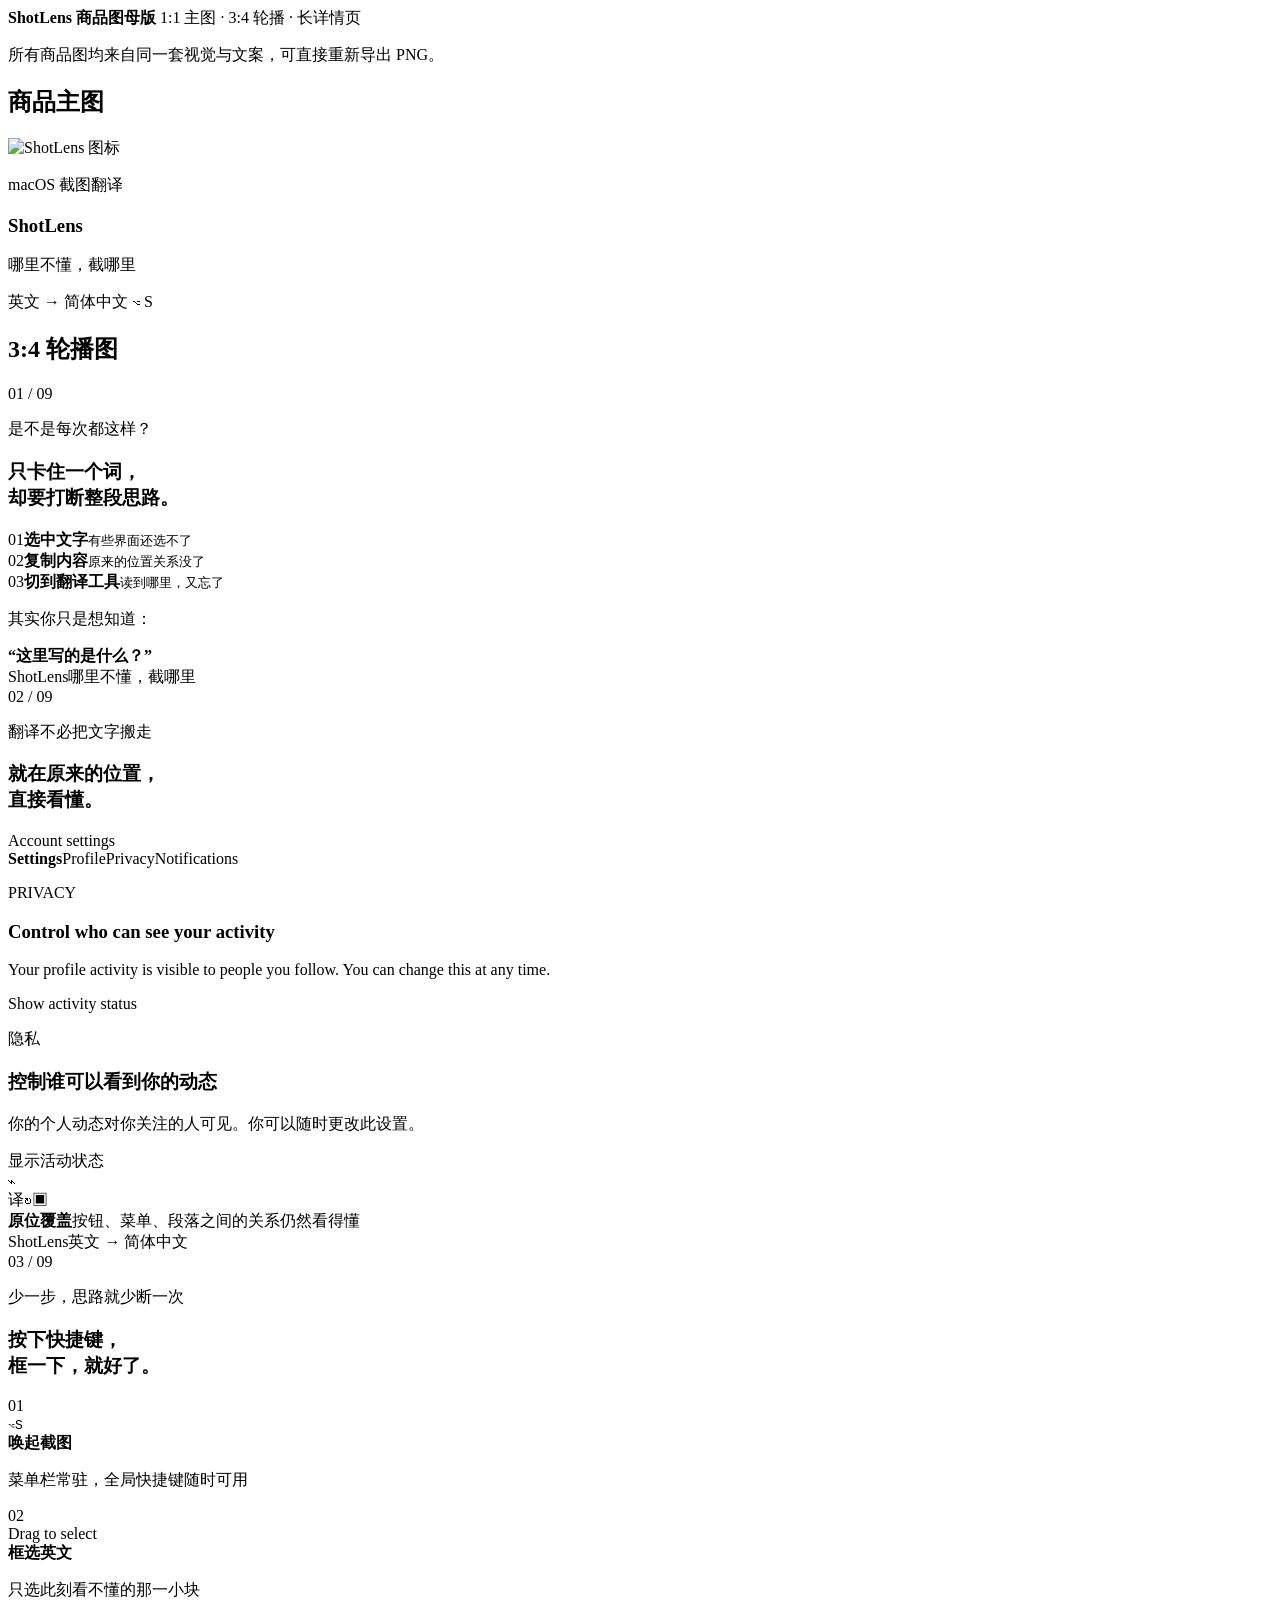
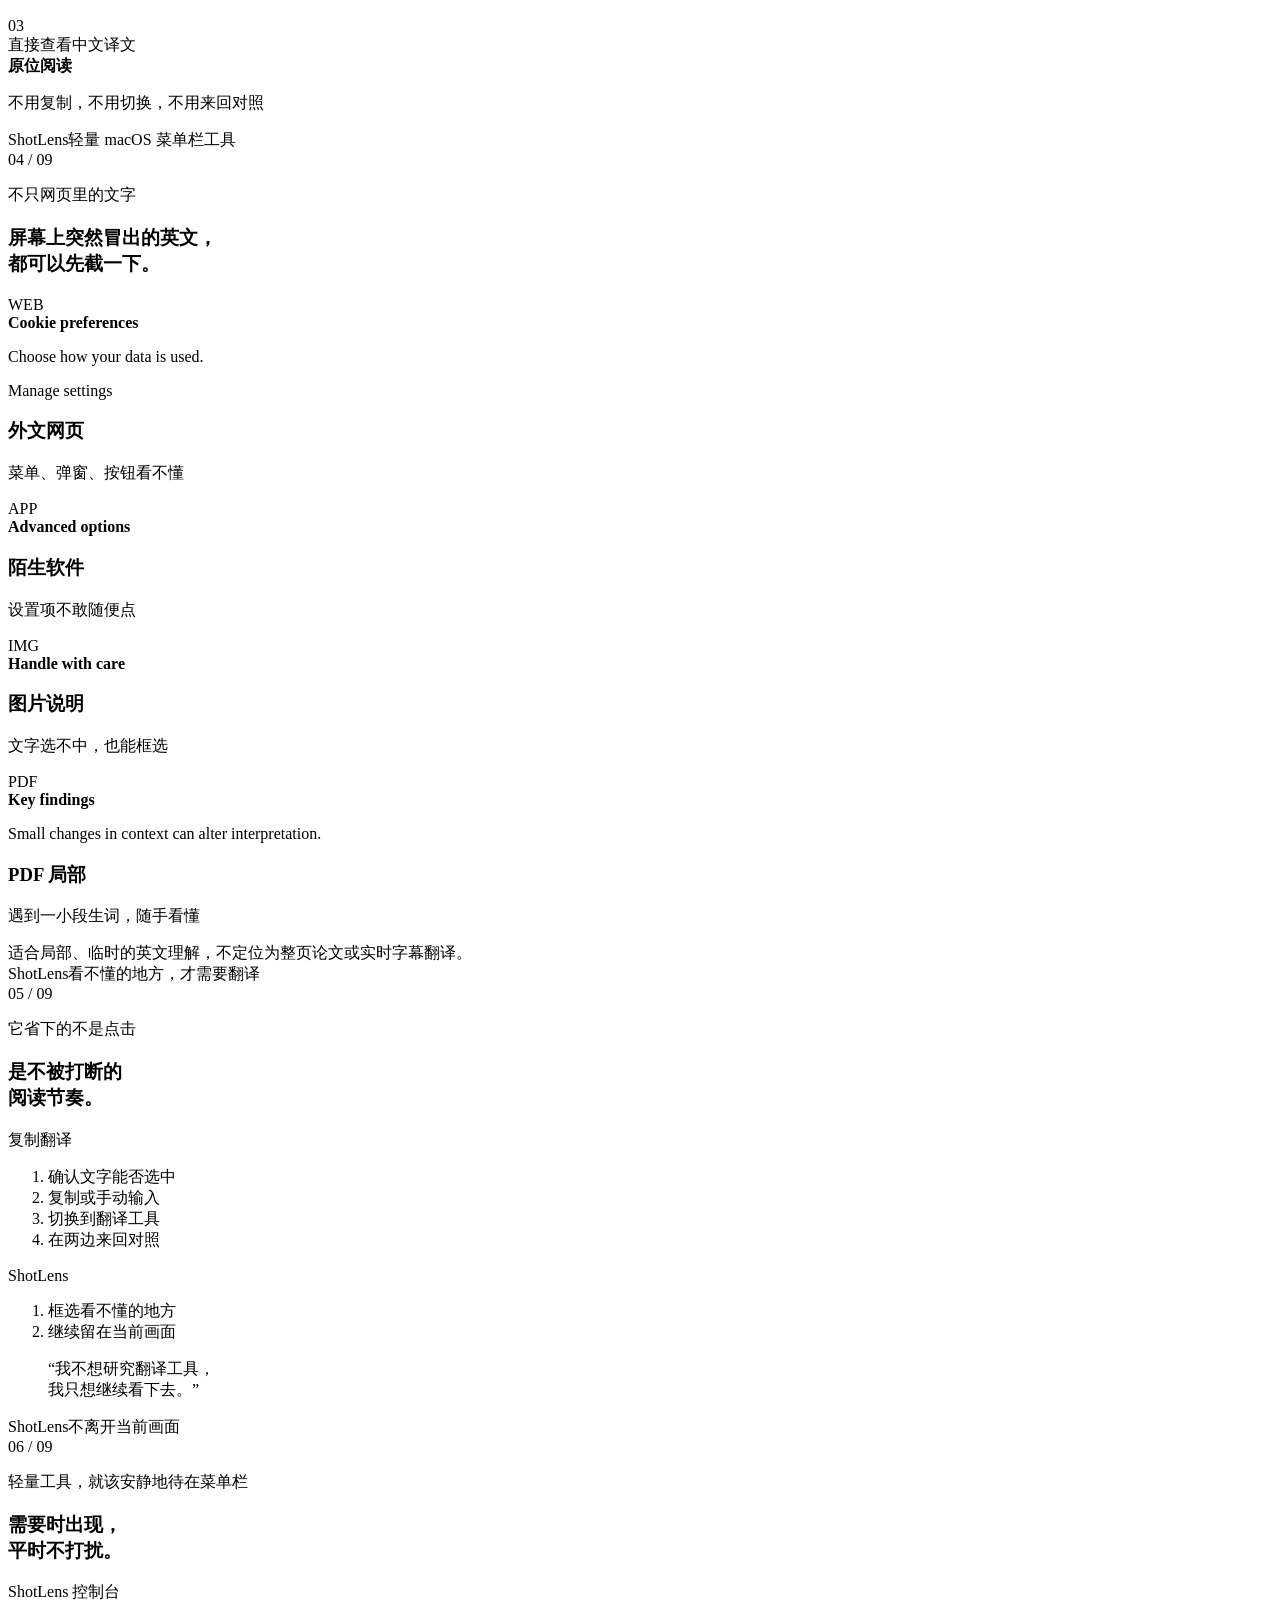
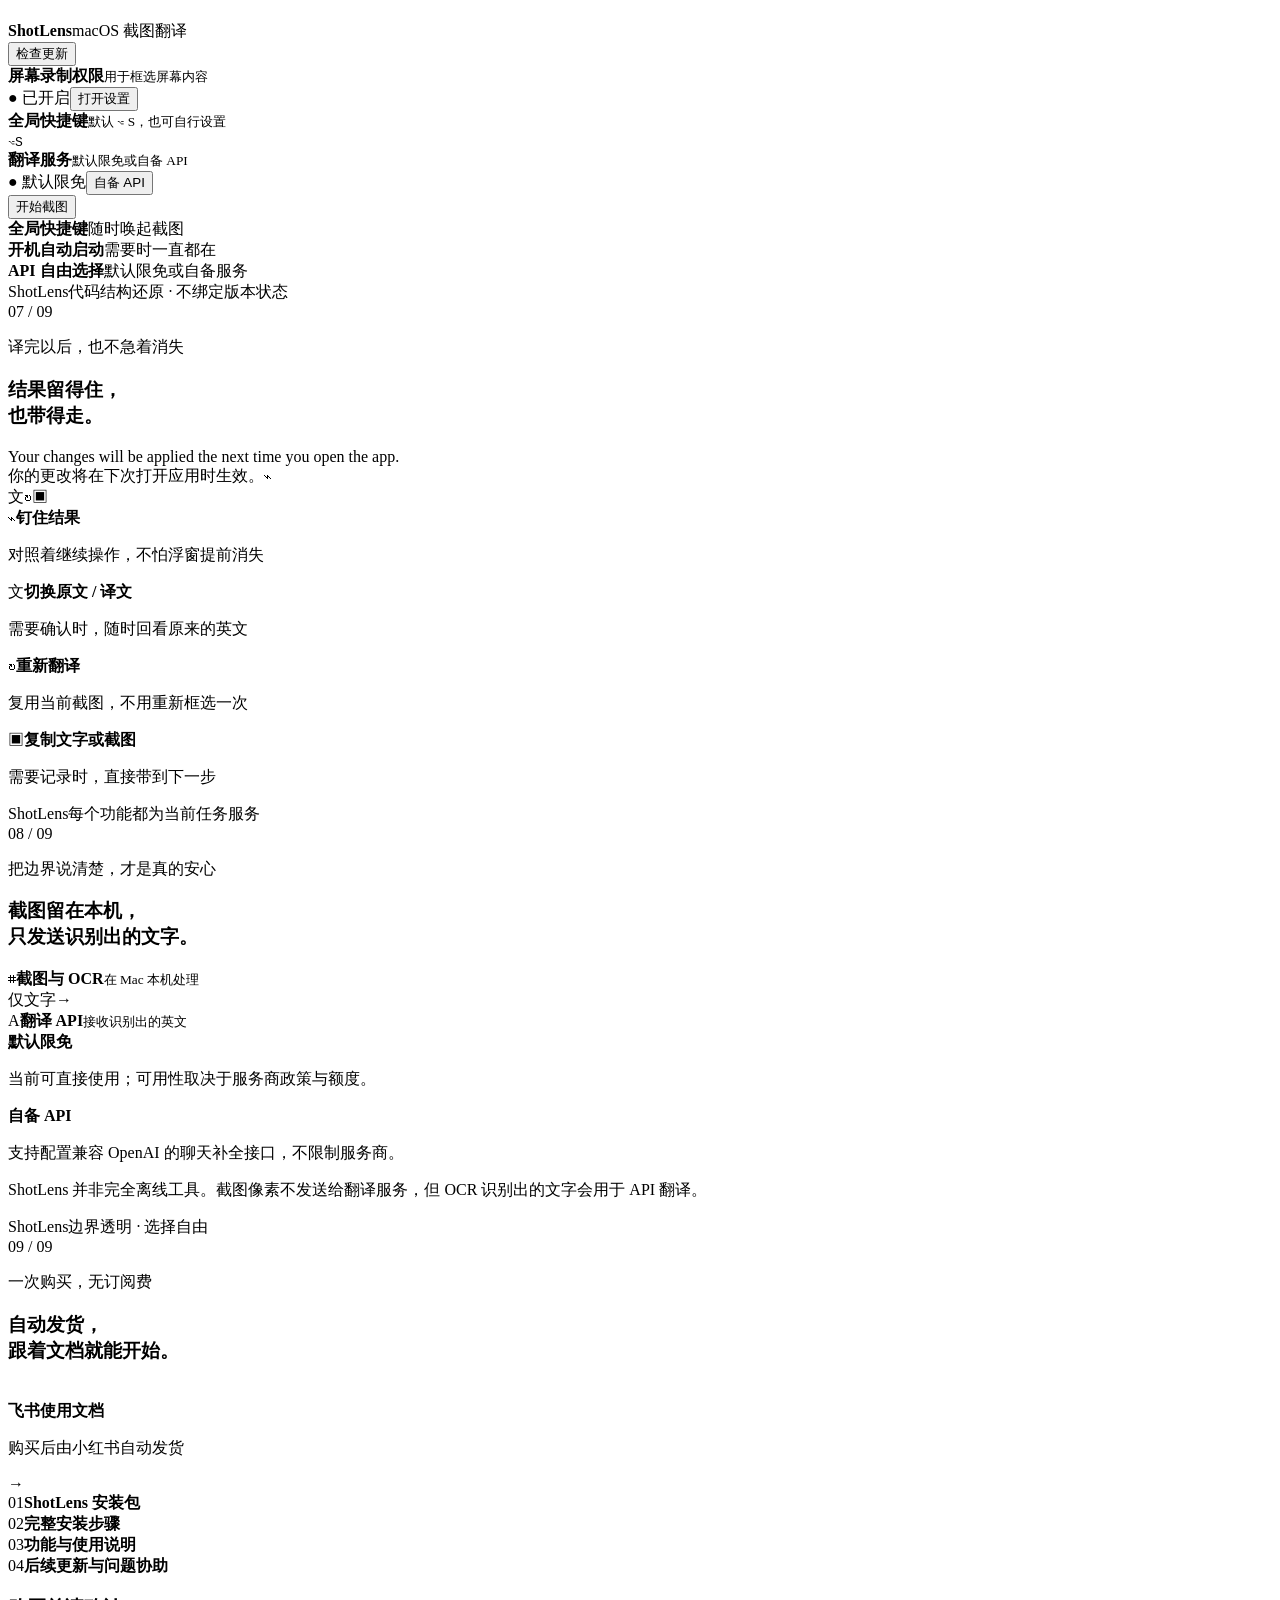
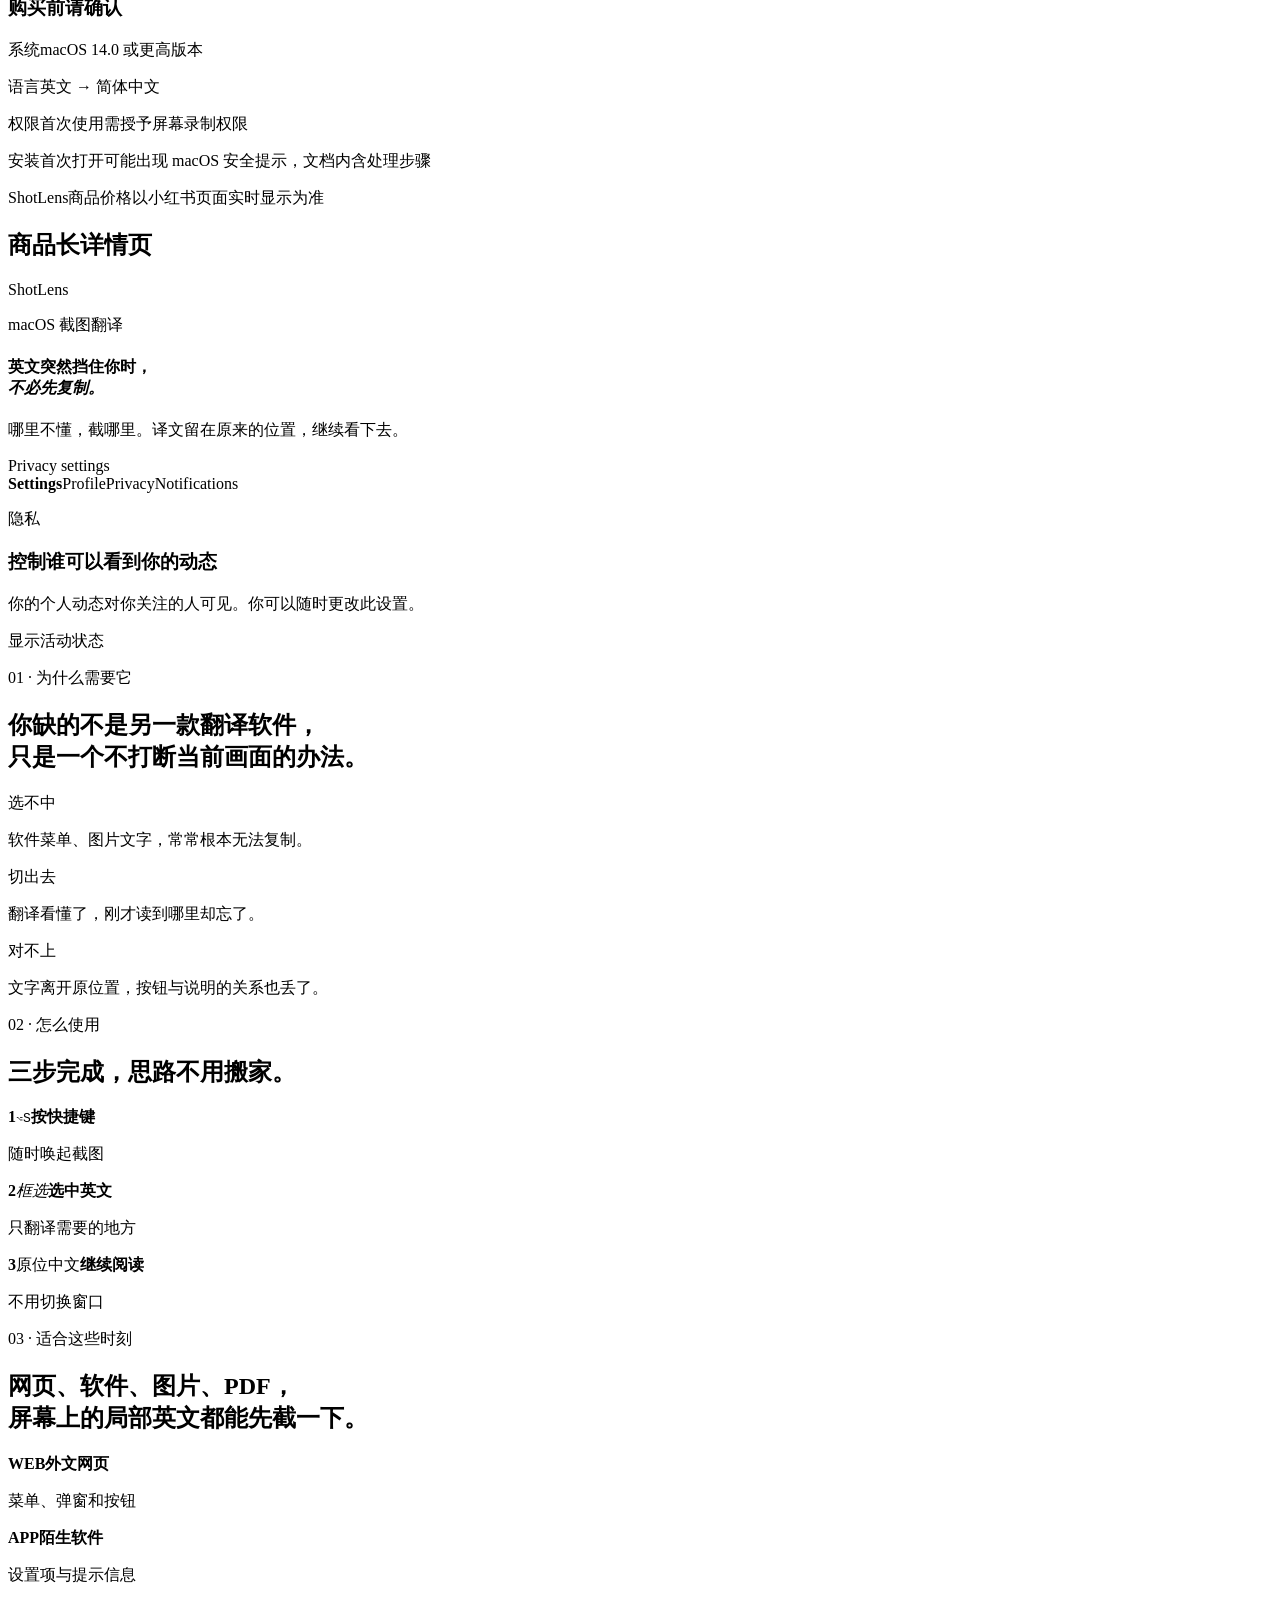
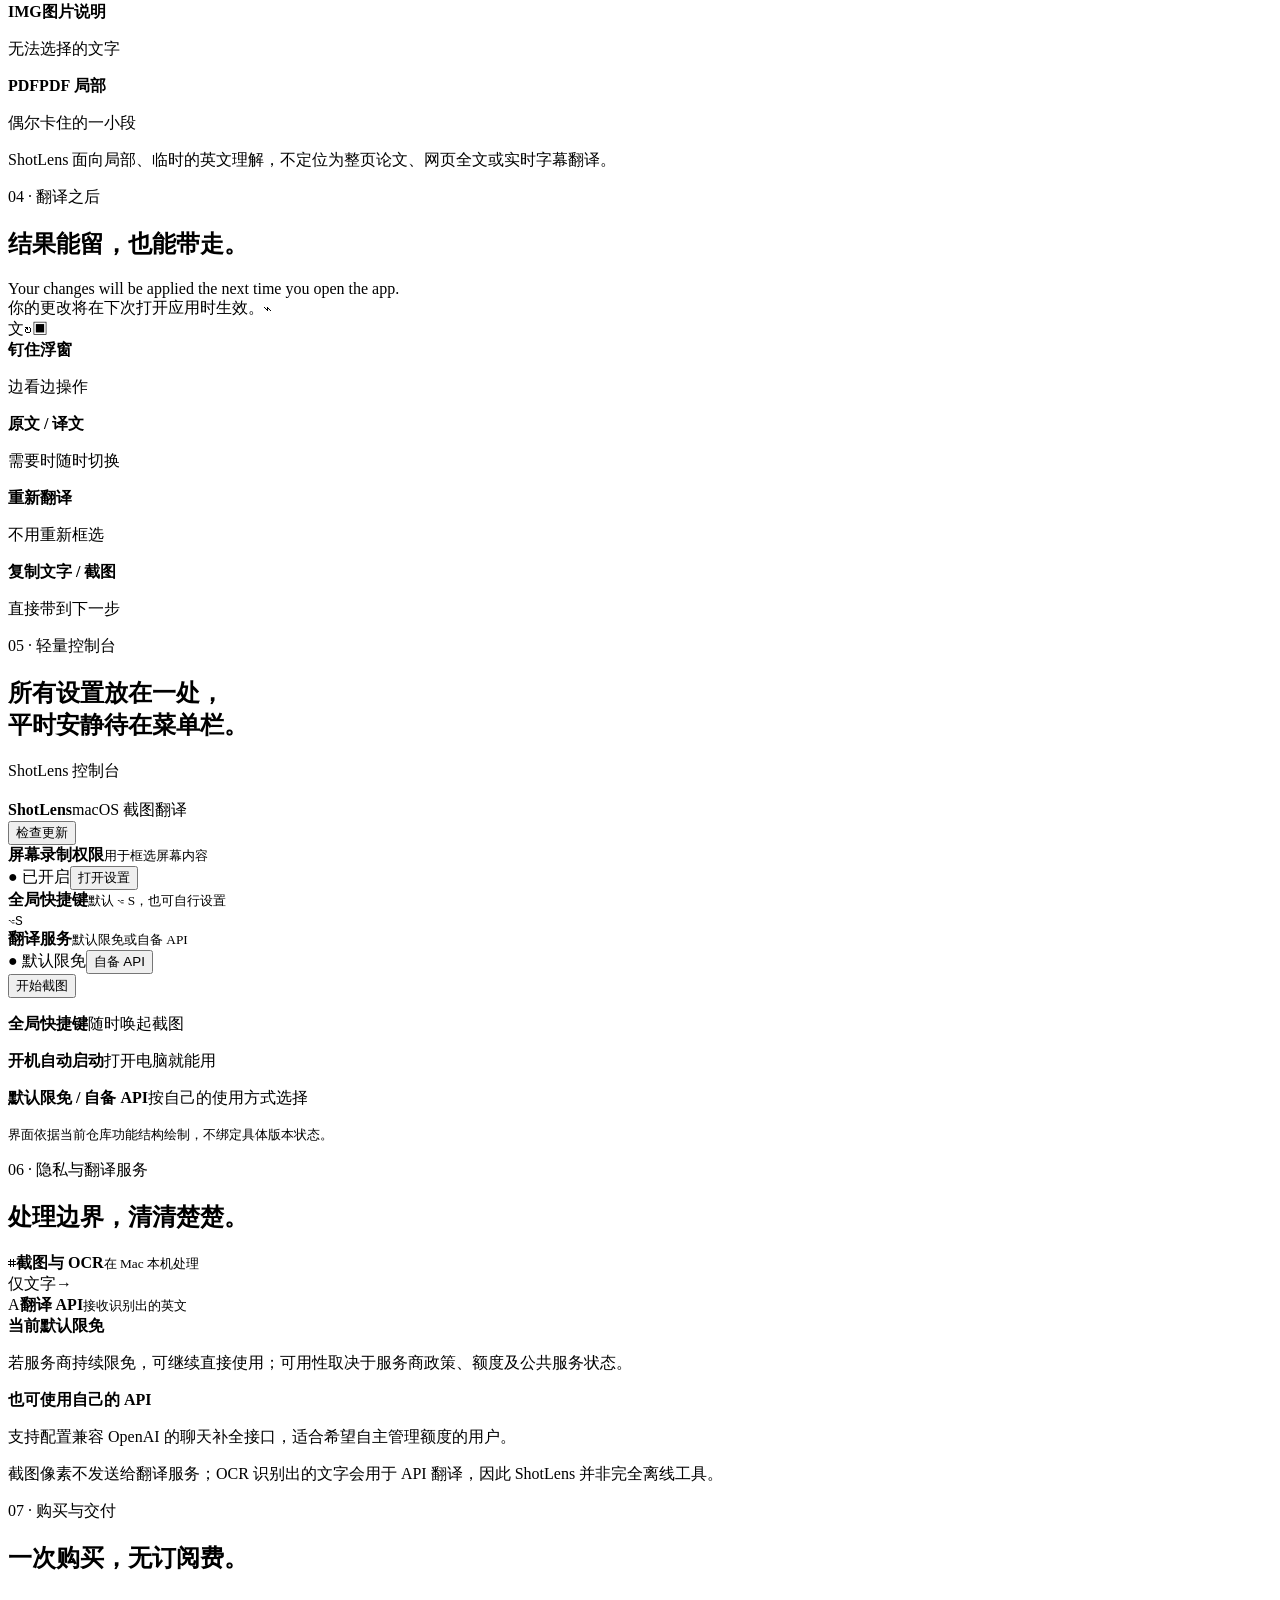
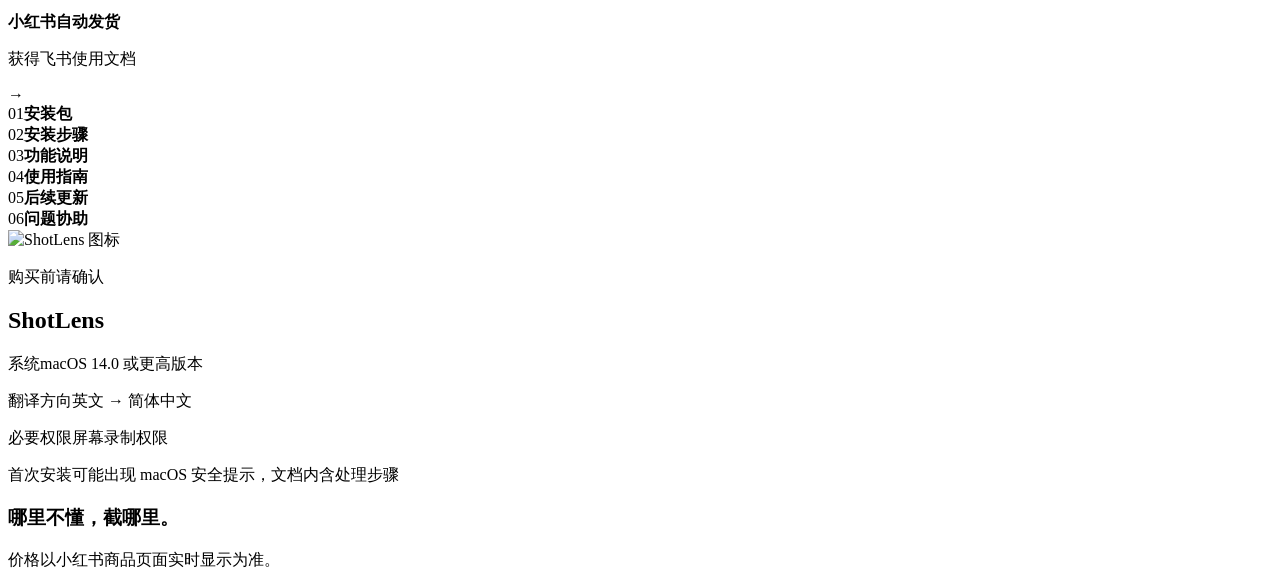
==== designs/xiaohongshu-product-page/versions/v1/index.html @ 8f298a24 "规范小红书商品图版本与文件命名" ====
<!doctype html>
<html lang="zh-CN">
<head>
  <meta charset="utf-8">
  <meta name="viewport" content="width=device-width, initial-scale=1">
  <title>ShotLens · 小红书商品详情页 · v1</title>
  <link rel="stylesheet" href="styles-v1.css">
</head>
<body>
  <header class="workspace-header">
    <div>
      <strong>ShotLens 商品图母版</strong>
      <span>1:1 主图 · 3:4 轮播 · 长详情页</span>
    </div>
    <p>所有商品图均来自同一套视觉与文案，可直接重新导出 PNG。</p>
  </header>

  <main class="workspace">
    <section class="group">
      <h2>商品主图</h2>
      <article class="artboard square cover-square" data-export="00-square-cover" data-screen-label="商品主图">
        <div class="cover-grid"></div>
        <div class="crop-mark crop-mark-a"></div>
        <div class="crop-mark crop-mark-b"></div>
        <div class="square-brand">
          <img class="square-icon" src="../../assets/shotlens-icon.png" alt="ShotLens 图标">
          <div class="square-copy">
            <p class="eyebrow">macOS 截图翻译</p>
            <h1>ShotLens</h1>
            <p class="square-tagline">哪里不懂，截哪里</p>
          </div>
        </div>
        <div class="square-footer">
          <span>英文 → 简体中文</span>
          <span class="shortcut">⌥ S</span>
        </div>
      </article>
    </section>

    <section class="group">
      <h2>3:4 轮播图</h2>
      <div class="artboard-list">
        <article class="artboard portrait slide-01" data-export="01-pain" data-screen-label="01 痛点">
          <div class="slide-index">01 / 09</div>
          <div class="slide-heading">
            <p class="eyebrow">是不是每次都这样？</p>
            <h1>只卡住一个词，<br>却要打断整段思路。</h1>
          </div>
          <div class="pain-stack">
            <div class="pain-line"><span class="num">01</span><strong>选中文字</strong><small>有些界面还选不了</small></div>
            <div class="pain-line"><span class="num">02</span><strong>复制内容</strong><small>原来的位置关系没了</small></div>
            <div class="pain-line"><span class="num">03</span><strong>切到翻译工具</strong><small>读到哪里，又忘了</small></div>
          </div>
          <div class="pain-answer">
            <span class="selection-corners"></span>
            <p>其实你只是想知道：</p>
            <strong>“这里写的是什么？”</strong>
          </div>
          <footer class="slide-footer"><span>ShotLens</span><span>哪里不懂，截哪里</span></footer>
        </article>

        <article class="artboard portrait slide-02" data-export="02-core-result" data-screen-label="02 原位翻译">
          <div class="slide-index">02 / 09</div>
          <div class="slide-heading compact">
            <p class="eyebrow">翻译不必把文字搬走</p>
            <h1>就在原来的位置，<br>直接看懂。</h1>
          </div>
          <div class="window-stage">
            <div class="mac-window browser-window">
              <div class="window-bar"><i></i><i></i><i></i><span>Account settings</span></div>
              <div class="browser-body">
                <aside><b>Settings</b><span>Profile</span><span class="active-en">Privacy</span><span>Notifications</span></aside>
                <section>
                  <p class="ui-kicker">PRIVACY</p>
                  <h3>Control who can see your activity</h3>
                  <p>Your profile activity is visible to people you follow. You can change this at any time.</p>
                  <div class="toggle-row"><span>Show activity status</span><i></i></div>
                </section>
              </div>
            </div>
            <div class="selection-box">
              <div class="translated-panel">
                <p class="ui-kicker">隐私</p>
                <h3>控制谁可以看到你的动态</h3>
                <p>你的个人动态对你关注的人可见。你可以随时更改此设置。</p>
                <div class="toggle-row"><span>显示活动状态</span><i></i></div>
              </div>
              <span class="pin">⌁</span>
              <div class="overlay-actions"><span>译</span><span>↻</span><span>▣</span></div>
            </div>
          </div>
          <div class="result-caption">
            <strong>原位覆盖</strong><span>按钮、菜单、段落之间的关系仍然看得懂</span>
          </div>
          <footer class="slide-footer"><span>ShotLens</span><span>英文 → 简体中文</span></footer>
        </article>

        <article class="artboard portrait slide-03" data-export="03-three-steps" data-screen-label="03 三步使用">
          <div class="slide-index">03 / 09</div>
          <div class="slide-heading compact">
            <p class="eyebrow">少一步，思路就少断一次</p>
            <h1>按下快捷键，<br>框一下，就好了。</h1>
          </div>
          <div class="steps">
            <div class="step-card">
              <span class="step-number">01</span>
              <div class="keyboard"><kbd>⌥</kbd><kbd>S</kbd></div>
              <div><strong>唤起截图</strong><p>菜单栏常驻，全局快捷键随时可用</p></div>
            </div>
            <div class="step-connector"></div>
            <div class="step-card">
              <span class="step-number">02</span>
              <div class="mini-selection"><i></i><span>Drag to select</span></div>
              <div><strong>框选英文</strong><p>只选此刻看不懂的那一小块</p></div>
            </div>
            <div class="step-connector"></div>
            <div class="step-card">
              <span class="step-number">03</span>
              <div class="mini-result">直接查看中文译文</div>
              <div><strong>原位阅读</strong><p>不用复制，不用切换，不用来回对照</p></div>
            </div>
          </div>
          <footer class="slide-footer"><span>ShotLens</span><span>轻量 macOS 菜单栏工具</span></footer>
        </article>

        <article class="artboard portrait slide-04" data-export="04-scenes" data-screen-label="04 使用场景">
          <div class="slide-index">04 / 09</div>
          <div class="slide-heading compact">
            <p class="eyebrow">不只网页里的文字</p>
            <h1>屏幕上突然冒出的英文，<br>都可以先截一下。</h1>
          </div>
          <div class="scene-grid">
            <div class="scene-card scene-web"><span class="scene-code">WEB</span><div class="scene-visual"><b>Cookie preferences</b><p>Choose how your data is used.</p><span>Manage settings</span></div><h3>外文网页</h3><p>菜单、弹窗、按钮看不懂</p></div>
            <div class="scene-card scene-app"><span class="scene-code">APP</span><div class="scene-visual app-visual"><i></i><i></i><i></i><b>Advanced options</b></div><h3>陌生软件</h3><p>设置项不敢随便点</p></div>
            <div class="scene-card scene-image"><span class="scene-code">IMG</span><div class="scene-visual image-visual"><span></span><b>Handle with care</b></div><h3>图片说明</h3><p>文字选不中，也能框选</p></div>
            <div class="scene-card scene-pdf"><span class="scene-code">PDF</span><div class="scene-visual pdf-visual"><b>Key findings</b><p>Small changes in context can alter interpretation.</p></div><h3>PDF 局部</h3><p>遇到一小段生词，随手看懂</p></div>
          </div>
          <div class="scope-note">适合局部、临时的英文理解，不定位为整页论文或实时字幕翻译。</div>
          <footer class="slide-footer"><span>ShotLens</span><span>看不懂的地方，才需要翻译</span></footer>
        </article>

        <article class="artboard portrait slide-05" data-export="05-benefits" data-screen-label="05 对比收益">
          <div class="slide-index">05 / 09</div>
          <div class="slide-heading compact">
            <p class="eyebrow">它省下的不是点击</p>
            <h1>是不被打断的<br>阅读节奏。</h1>
          </div>
          <div class="comparison">
            <div class="compare-column old-way">
              <span class="compare-label">复制翻译</span>
              <ol><li>确认文字能否选中</li><li>复制或手动输入</li><li>切换到翻译工具</li><li>在两边来回对照</li></ol>
              <div class="route-line broken"><i></i><i></i><i></i><i></i></div>
            </div>
            <div class="compare-column shot-way">
              <span class="compare-label">ShotLens</span>
              <ol><li>框选看不懂的地方</li><li>继续留在当前画面</li></ol>
              <div class="route-line direct"><i></i><i></i></div>
            </div>
          </div>
          <blockquote>“我不想研究翻译工具，<br>我只想继续看下去。”</blockquote>
          <footer class="slide-footer"><span>ShotLens</span><span>不离开当前画面</span></footer>
        </article>

        <article class="artboard portrait slide-console slide-console-code" data-export="06-code-ui" data-screen-label="06 代码绘制界面">
          <div class="slide-index">06 / 09</div>
          <div class="slide-heading compact">
            <p class="eyebrow">轻量工具，就该安静地待在菜单栏</p>
            <h1>需要时出现，<br>平时不打扰。</h1>
          </div>
          <div class="repo-console">
            <div class="repo-titlebar"><i></i><i></i><i></i><span>ShotLens 控制台</span></div>
            <div class="repo-identity"><img src="../../assets/shotlens-icon.png" alt=""><div><strong>ShotLens</strong><span>macOS 截图翻译</span></div><button>检查更新</button></div>
            <div class="repo-row"><div><b>屏幕录制权限</b><small>用于框选屏幕内容</small></div><span class="status-ok">● 已开启</span><button>打开设置</button></div>
            <div class="repo-row"><div><b>全局快捷键</b><small>默认 ⌥ S，也可自行设置</small></div><kbd>⌥</kbd><kbd>S</kbd></div>
            <div class="repo-row"><div><b>翻译服务</b><small>默认限免或自备 API</small></div><span class="status-neutral">● 默认限免</span><button>自备 API</button></div>
            <button class="repo-primary">开始截图</button>
          </div>
          <div class="console-points"><div><strong>全局快捷键</strong><span>随时唤起截图</span></div><div><strong>开机自动启动</strong><span>需要时一直都在</span></div><div><strong>API 自由选择</strong><span>默认限免或自备服务</span></div></div>
          <footer class="slide-footer"><span>ShotLens</span><span>代码结构还原 · 不绑定版本状态</span></footer>
        </article>

        <article class="artboard portrait slide-06" data-export="07-result-tools" data-screen-label="07 结果工具">
          <div class="slide-index">07 / 09</div>
          <div class="slide-heading compact">
            <p class="eyebrow">译完以后，也不急着消失</p>
            <h1>结果留得住，<br>也带得走。</h1>
          </div>
          <div class="floating-demo">
            <div class="demo-source">Your changes will be applied the next time you open the app.</div>
            <div class="demo-translation">你的更改将在下次打开应用时生效。<span class="demo-pin">⌁</span></div>
            <div class="demo-toolbar"><span>文</span><span>↻</span><span>▣</span></div>
          </div>
          <div class="feature-list">
            <div><span>⌁</span><strong>钉住结果</strong><p>对照着继续操作，不怕浮窗提前消失</p></div>
            <div><span>文</span><strong>切换原文 / 译文</strong><p>需要确认时，随时回看原来的英文</p></div>
            <div><span>↻</span><strong>重新翻译</strong><p>复用当前截图，不用重新框选一次</p></div>
            <div><span>▣</span><strong>复制文字或截图</strong><p>需要记录时，直接带到下一步</p></div>
          </div>
          <footer class="slide-footer"><span>ShotLens</span><span>每个功能都为当前任务服务</span></footer>
        </article>

        <article class="artboard portrait slide-07" data-export="08-privacy-api" data-screen-label="08 隐私与 API">
          <div class="slide-index">08 / 09</div>
          <div class="slide-heading compact">
            <p class="eyebrow">把边界说清楚，才是真的安心</p>
            <h1>截图留在本机，<br>只发送识别出的文字。</h1>
          </div>
          <div class="privacy-flow">
            <div class="privacy-node local"><span class="node-icon">⌗</span><strong>截图与 OCR</strong><small>在 Mac 本机处理</small></div>
            <div class="flow-arrow"><span>仅文字</span>→</div>
            <div class="privacy-node api"><span class="node-icon">A</span><strong>翻译 API</strong><small>接收识别出的英文</small></div>
          </div>
          <div class="api-choice">
            <div><span class="choice-dot"></span><strong>默认限免</strong><p>当前可直接使用；可用性取决于服务商政策与额度。</p></div>
            <div><span class="choice-dot hollow"></span><strong>自备 API</strong><p>支持配置兼容 OpenAI 的聊天补全接口，不限制服务商。</p></div>
          </div>
          <p class="privacy-disclaimer">ShotLens 并非完全离线工具。截图像素不发送给翻译服务，但 OCR 识别出的文字会用于 API 翻译。</p>
          <footer class="slide-footer"><span>ShotLens</span><span>边界透明 · 选择自由</span></footer>
        </article>

        <article class="artboard portrait slide-08" data-export="09-purchase-guide" data-screen-label="09 购买须知">
          <div class="slide-index">09 / 09</div>
          <div class="slide-heading compact">
            <p class="eyebrow">一次购买，无订阅费</p>
            <h1>自动发货，<br>跟着文档就能开始。</h1>
          </div>
          <div class="delivery-card">
            <div class="delivery-icon"><img src="../../assets/shotlens-icon.png" alt=""></div>
            <div><strong>飞书使用文档</strong><p>购买后由小红书自动发货</p></div>
            <span class="delivery-arrow">→</span>
          </div>
          <div class="delivery-contents">
            <div><span>01</span><strong>ShotLens 安装包</strong></div>
            <div><span>02</span><strong>完整安装步骤</strong></div>
            <div><span>03</span><strong>功能与使用说明</strong></div>
            <div><span>04</span><strong>后续更新与问题协助</strong></div>
          </div>
          <div class="requirements">
            <h3>购买前请确认</h3>
            <p><span>系统</span>macOS 14.0 或更高版本</p>
            <p><span>语言</span>英文 → 简体中文</p>
            <p><span>权限</span>首次使用需授予屏幕录制权限</p>
            <p><span>安装</span>首次打开可能出现 macOS 安全提示，文档内含处理步骤</p>
          </div>
          <footer class="slide-footer"><span>ShotLens</span><span>商品价格以小红书页面实时显示为准</span></footer>
        </article>
      </div>
    </section>

    <section class="group">
      <h2>商品长详情页</h2>
      <article class="artboard long-page" data-export="10-long-detail" data-screen-label="商品长详情页">
        <section class="long-hero">
          <div class="long-brand"><img src="../../assets/shotlens-icon.png" alt=""><span>ShotLens</span></div>
          <p class="eyebrow">macOS 截图翻译</p>
          <h1>英文突然挡住你时，<br><em>不必先复制。</em></h1>
          <p class="long-lead">哪里不懂，截哪里。译文留在原来的位置，继续看下去。</p>
          <div class="long-hero-window">
            <div class="mac-window browser-window">
              <div class="window-bar"><i></i><i></i><i></i><span>Privacy settings</span></div>
              <div class="browser-body"><aside><b>Settings</b><span>Profile</span><span class="active-en">Privacy</span><span>Notifications</span></aside><section><p class="ui-kicker">隐私</p><h3>控制谁可以看到你的动态</h3><p>你的个人动态对你关注的人可见。你可以随时更改此设置。</p><div class="toggle-row"><span>显示活动状态</span><i></i></div></section></div>
            </div>
          </div>
        </section>

        <section class="long-section pain-section">
          <p class="section-number">01 · 为什么需要它</p>
          <h2>你缺的不是另一款翻译软件，<br>只是一个不打断当前画面的办法。</h2>
          <div class="long-pains"><div><span>选不中</span><p>软件菜单、图片文字，常常根本无法复制。</p></div><div><span>切出去</span><p>翻译看懂了，刚才读到哪里却忘了。</p></div><div><span>对不上</span><p>文字离开原位置，按钮与说明的关系也丢了。</p></div></div>
        </section>

        <section class="long-section how-section">
          <p class="section-number">02 · 怎么使用</p>
          <h2>三步完成，思路不用搬家。</h2>
          <div class="long-steps"><div><b>1</b><span class="keyboard"><kbd>⌥</kbd><kbd>S</kbd></span><strong>按快捷键</strong><p>随时唤起截图</p></div><div><b>2</b><span class="mini-selection"><i></i><em>框选</em></span><strong>选中英文</strong><p>只翻译需要的地方</p></div><div><b>3</b><span class="mini-result">原位中文</span><strong>继续阅读</strong><p>不用切换窗口</p></div></div>
        </section>

        <section class="long-section scene-section">
          <p class="section-number">03 · 适合这些时刻</p>
          <h2>网页、软件、图片、PDF，<br>屏幕上的局部英文都能先截一下。</h2>
          <div class="long-scenes"><div><b>WEB</b><strong>外文网页</strong><p>菜单、弹窗和按钮</p></div><div><b>APP</b><strong>陌生软件</strong><p>设置项与提示信息</p></div><div><b>IMG</b><strong>图片说明</strong><p>无法选择的文字</p></div><div><b>PDF</b><strong>PDF 局部</strong><p>偶尔卡住的一小段</p></div></div>
          <p class="long-note">ShotLens 面向局部、临时的英文理解，不定位为整页论文、网页全文或实时字幕翻译。</p>
        </section>

        <section class="long-section feature-section">
          <p class="section-number">04 · 翻译之后</p>
          <h2>结果能留，也能带走。</h2>
          <div class="long-feature-demo"><div class="demo-source">Your changes will be applied the next time you open the app.</div><div class="demo-translation">你的更改将在下次打开应用时生效。<span class="demo-pin">⌁</span></div><div class="demo-toolbar"><span>文</span><span>↻</span><span>▣</span></div></div>
          <div class="long-features"><div><strong>钉住浮窗</strong><p>边看边操作</p></div><div><strong>原文 / 译文</strong><p>需要时随时切换</p></div><div><strong>重新翻译</strong><p>不用重新框选</p></div><div><strong>复制文字 / 截图</strong><p>直接带到下一步</p></div></div>
        </section>

        <section class="long-section console-section">
          <p class="section-number">05 · 轻量控制台</p>
          <h2>所有设置放在一处，<br>平时安静待在菜单栏。</h2>
          <div class="long-console-layout">
            <div class="repo-console">
              <div class="repo-titlebar"><i></i><i></i><i></i><span>ShotLens 控制台</span></div>
              <div class="repo-identity"><img src="../../assets/shotlens-icon.png" alt=""><div><strong>ShotLens</strong><span>macOS 截图翻译</span></div><button>检查更新</button></div>
              <div class="repo-row"><div><b>屏幕录制权限</b><small>用于框选屏幕内容</small></div><span class="status-ok">● 已开启</span><button>打开设置</button></div>
              <div class="repo-row"><div><b>全局快捷键</b><small>默认 ⌥ S，也可自行设置</small></div><kbd>⌥</kbd><kbd>S</kbd></div>
              <div class="repo-row"><div><b>翻译服务</b><small>默认限免或自备 API</small></div><span class="status-neutral">● 默认限免</span><button>自备 API</button></div>
              <button class="repo-primary">开始截图</button>
            </div>
            <div class="long-console-points"><p><strong>全局快捷键</strong><span>随时唤起截图</span></p><p><strong>开机自动启动</strong><span>打开电脑就能用</span></p><p><strong>默认限免 / 自备 API</strong><span>按自己的使用方式选择</span></p><small>界面依据当前仓库功能结构绘制，不绑定具体版本状态。</small></div>
          </div>
        </section>

        <section class="long-section privacy-section">
          <p class="section-number">06 · 隐私与翻译服务</p>
          <h2>处理边界，清清楚楚。</h2>
          <div class="privacy-flow"><div class="privacy-node local"><span class="node-icon">⌗</span><strong>截图与 OCR</strong><small>在 Mac 本机处理</small></div><div class="flow-arrow"><span>仅文字</span>→</div><div class="privacy-node api"><span class="node-icon">A</span><strong>翻译 API</strong><small>接收识别出的英文</small></div></div>
          <div class="long-api"><div><strong>当前默认限免</strong><p>若服务商持续限免，可继续直接使用；可用性取决于服务商政策、额度及公共服务状态。</p></div><div><strong>也可使用自己的 API</strong><p>支持配置兼容 OpenAI 的聊天补全接口，适合希望自主管理额度的用户。</p></div></div>
          <p class="long-note">截图像素不发送给翻译服务；OCR 识别出的文字会用于 API 翻译，因此 ShotLens 并非完全离线工具。</p>
        </section>

        <section class="long-section delivery-section">
          <p class="section-number">07 · 购买与交付</p>
          <h2>一次购买，无订阅费。</h2>
          <div class="delivery-card"><div class="delivery-icon"><img src="../../assets/shotlens-icon.png" alt=""></div><div><strong>小红书自动发货</strong><p>获得飞书使用文档</p></div><span class="delivery-arrow">→</span></div>
          <div class="long-delivery-grid"><div><span>01</span><strong>安装包</strong></div><div><span>02</span><strong>安装步骤</strong></div><div><span>03</span><strong>功能说明</strong></div><div><span>04</span><strong>使用指南</strong></div><div><span>05</span><strong>后续更新</strong></div><div><span>06</span><strong>问题协助</strong></div></div>
        </section>

        <section class="long-section final-section">
          <img src="../../assets/shotlens-icon.png" alt="ShotLens 图标">
          <p class="eyebrow">购买前请确认</p>
          <h2>ShotLens</h2>
          <div class="final-specs"><p><span>系统</span>macOS 14.0 或更高版本</p><p><span>翻译方向</span>英文 → 简体中文</p><p><span>必要权限</span>屏幕录制权限</p><p><span>首次安装</span>可能出现 macOS 安全提示，文档内含处理步骤</p></div>
          <h3>哪里不懂，截哪里。</h3>
          <p>价格以小红书商品页面实时显示为准。</p>
        </section>
      </article>
    </section>
  </main>
</body>
</html>
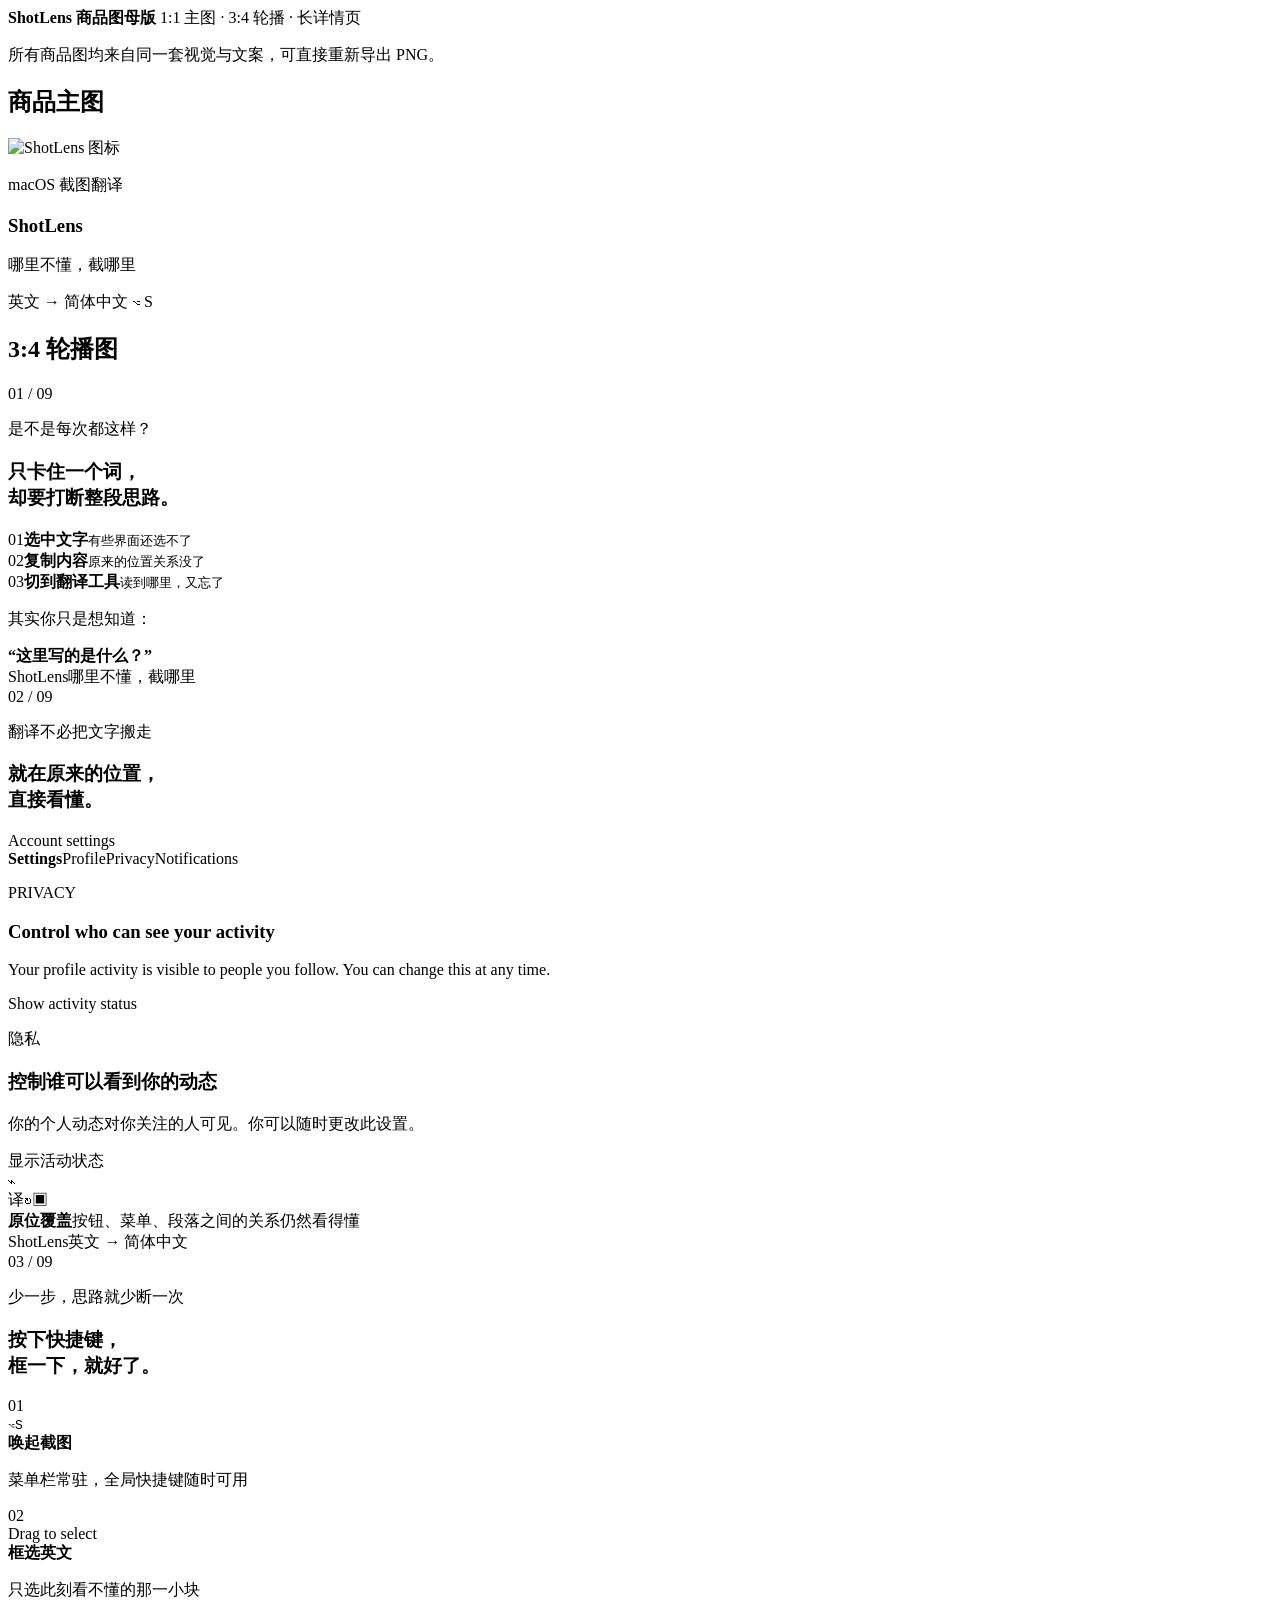
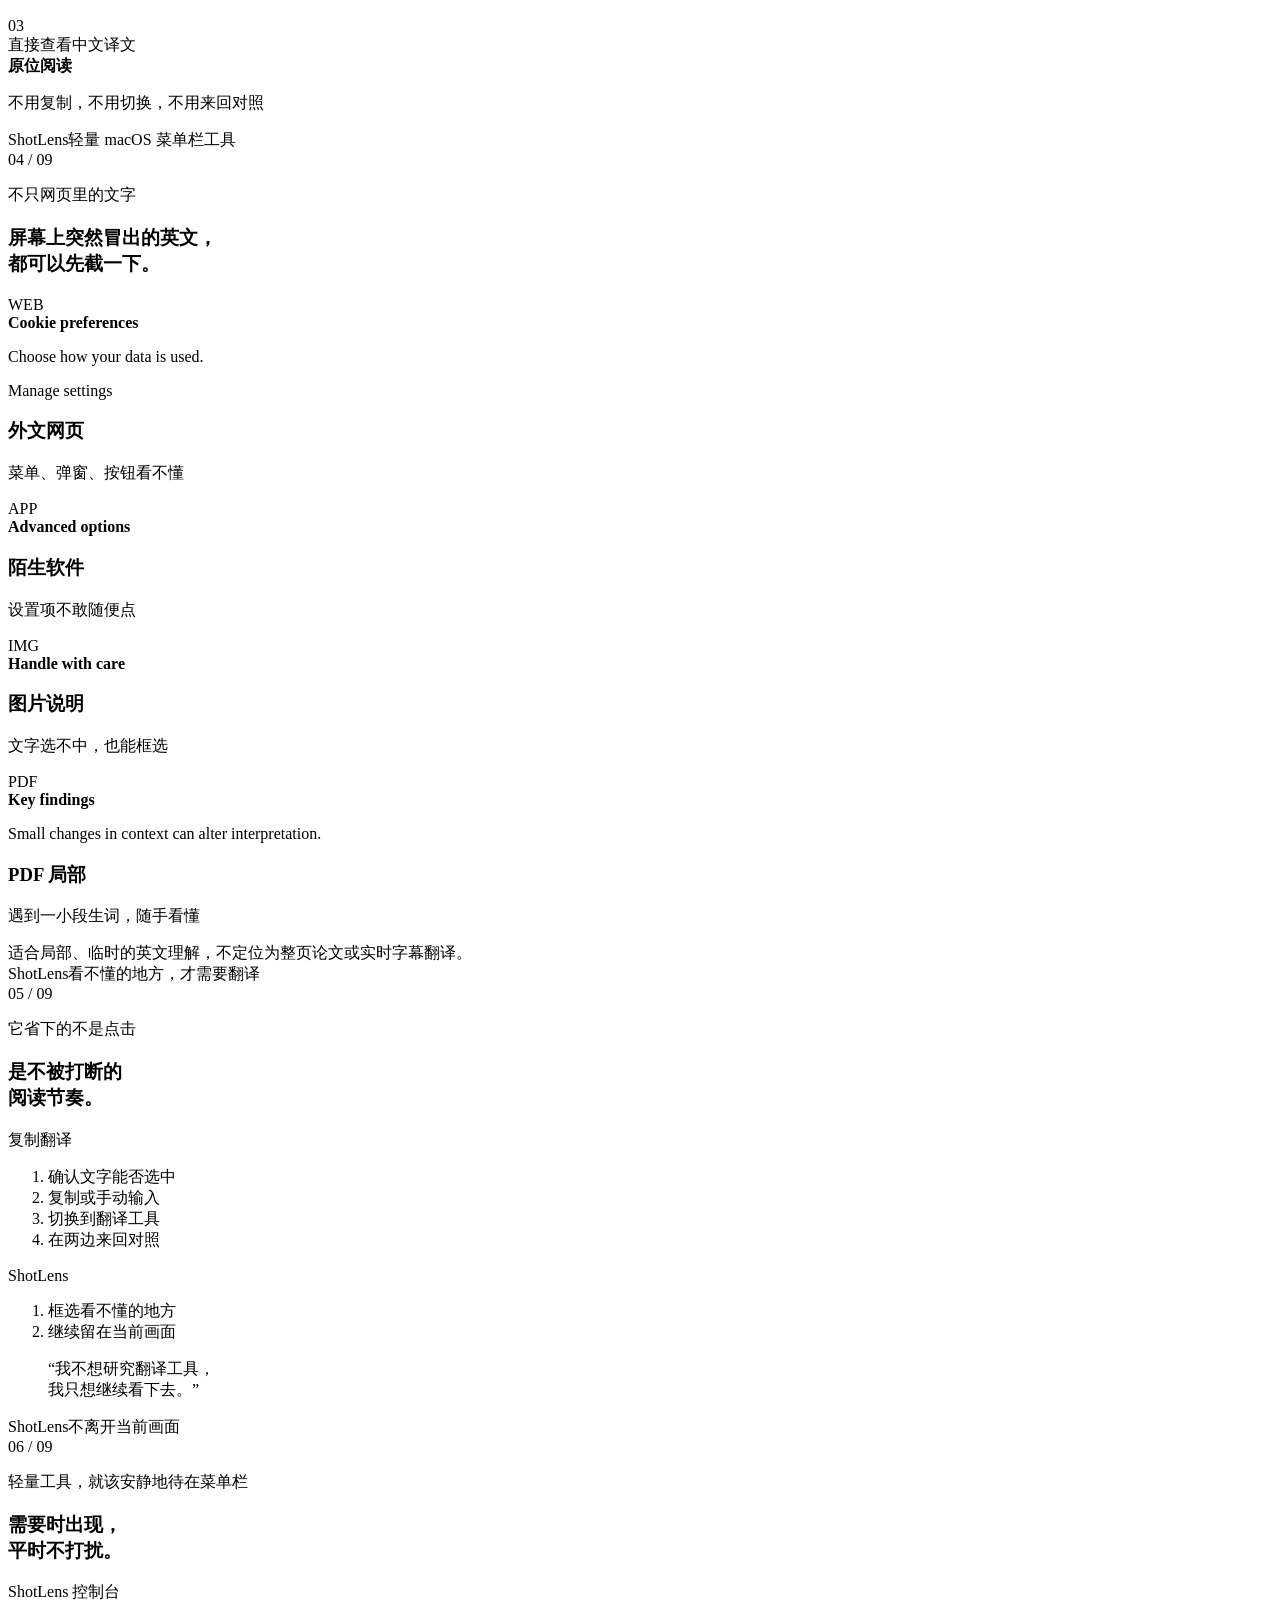
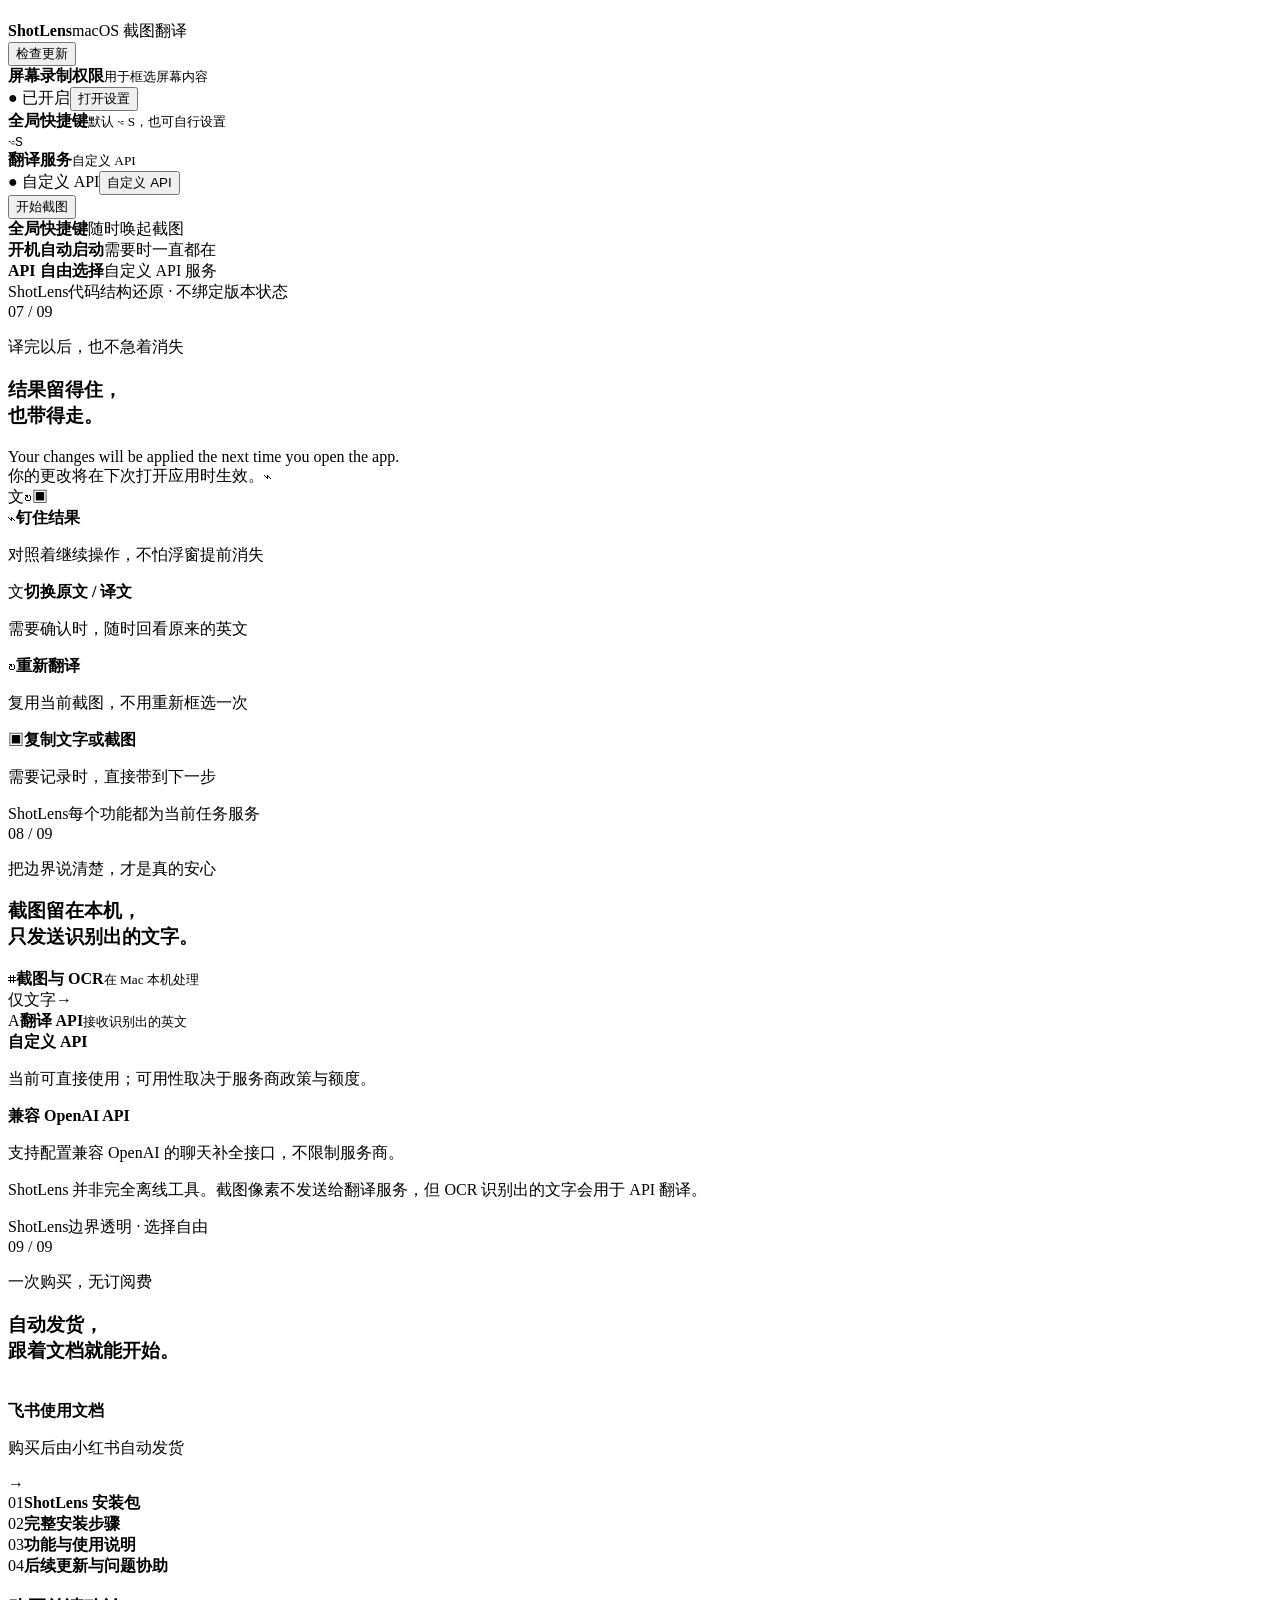
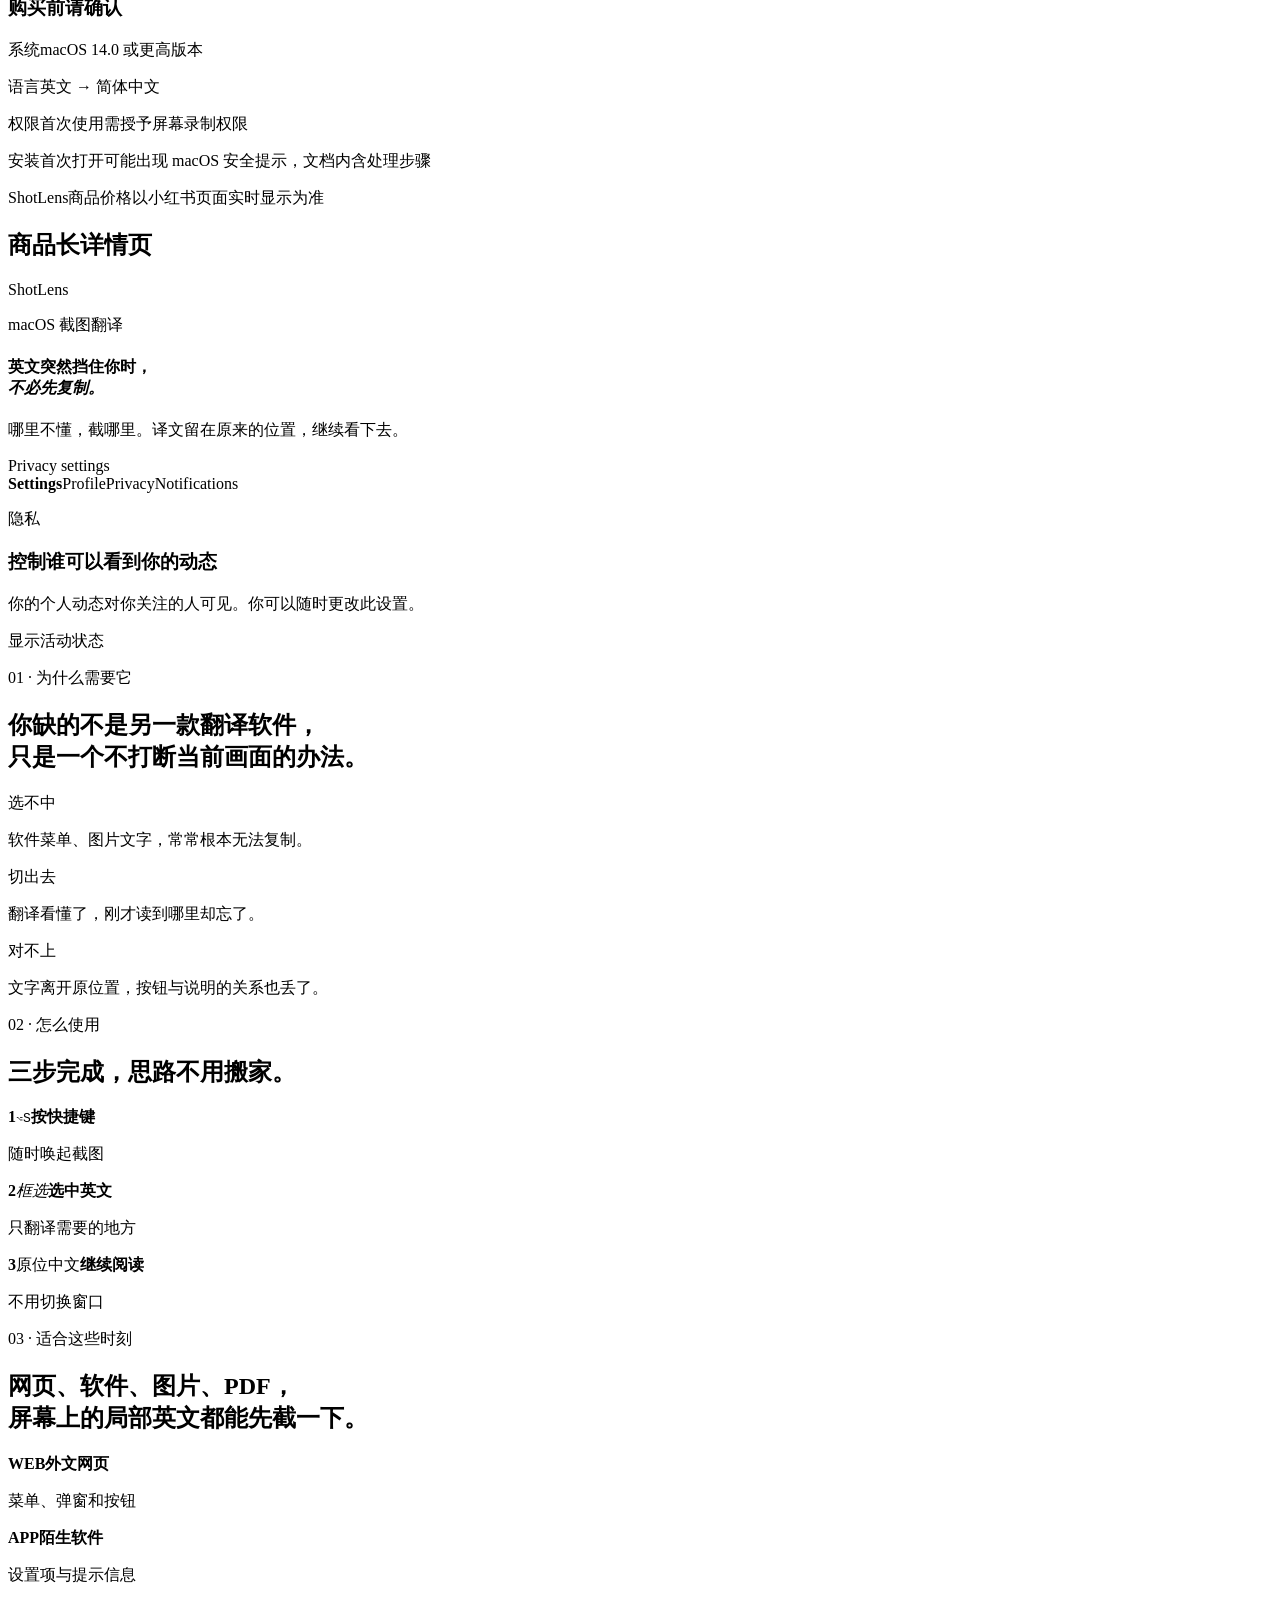
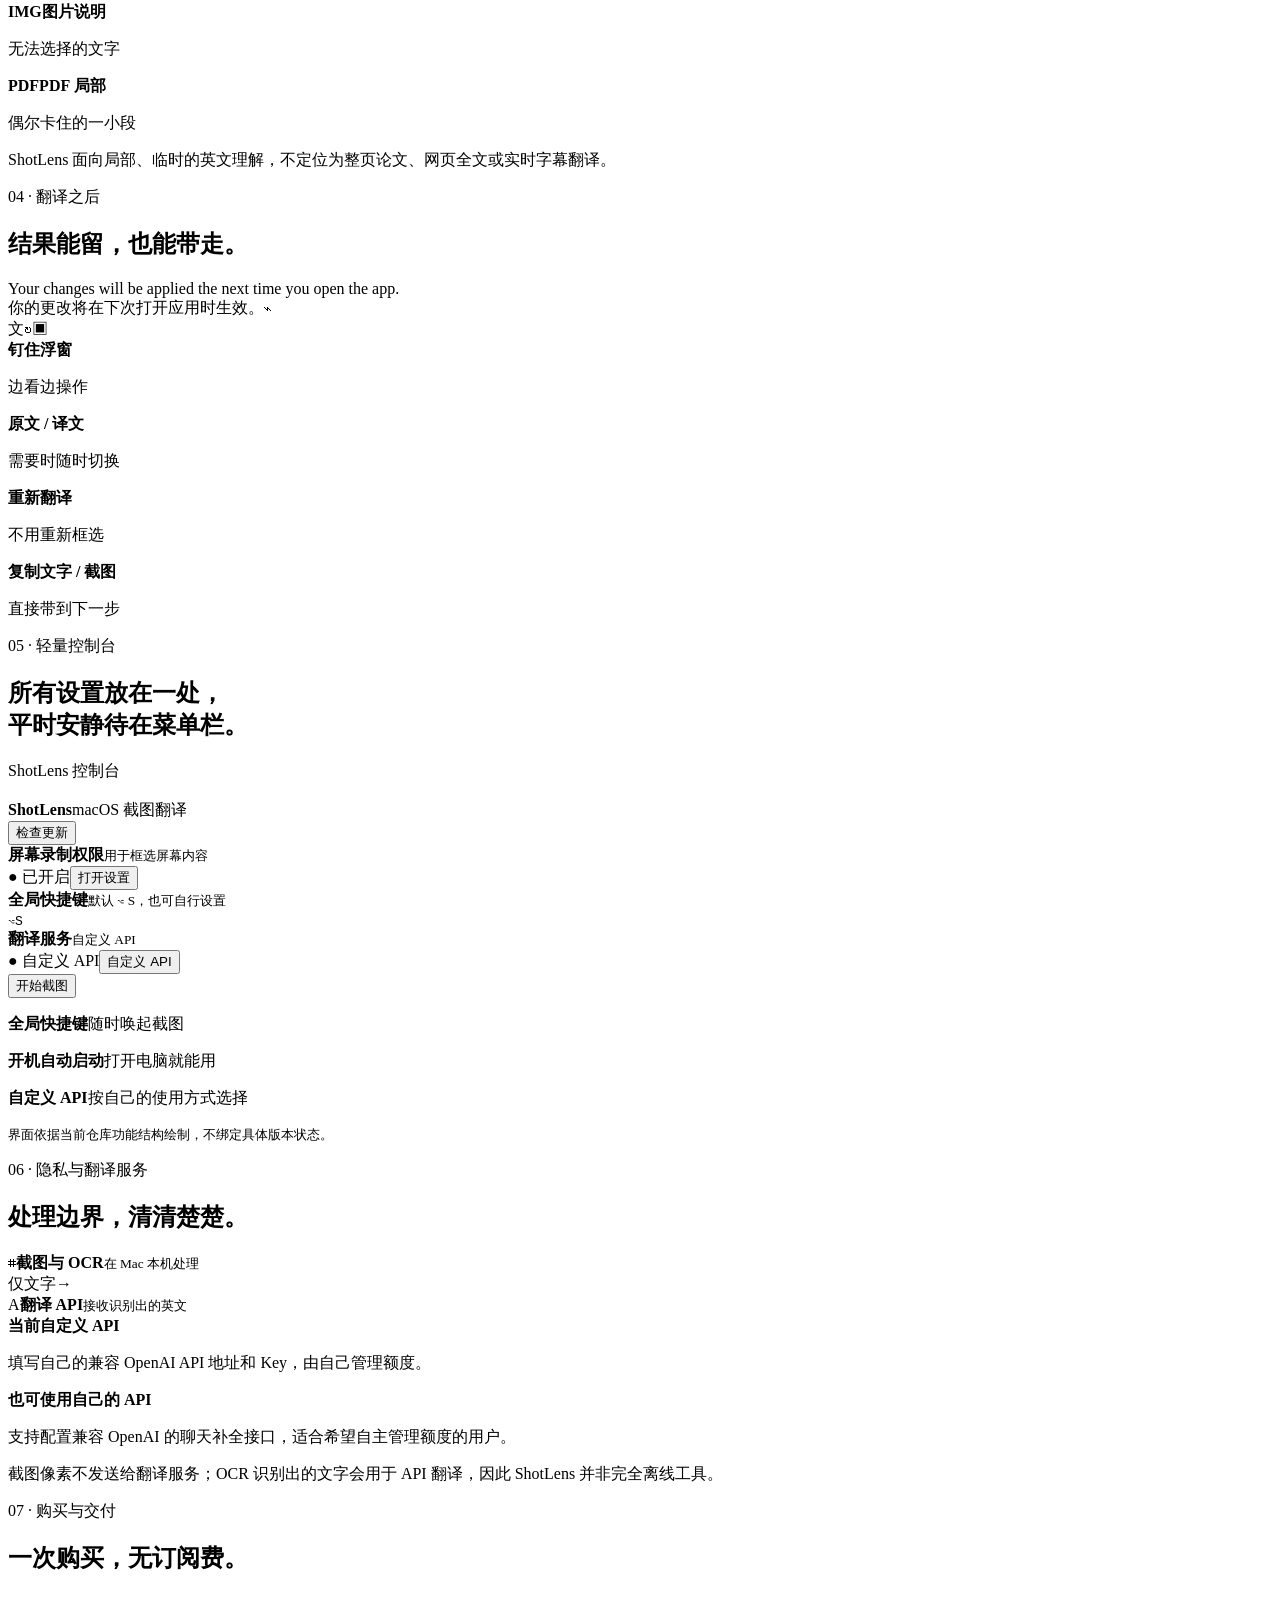
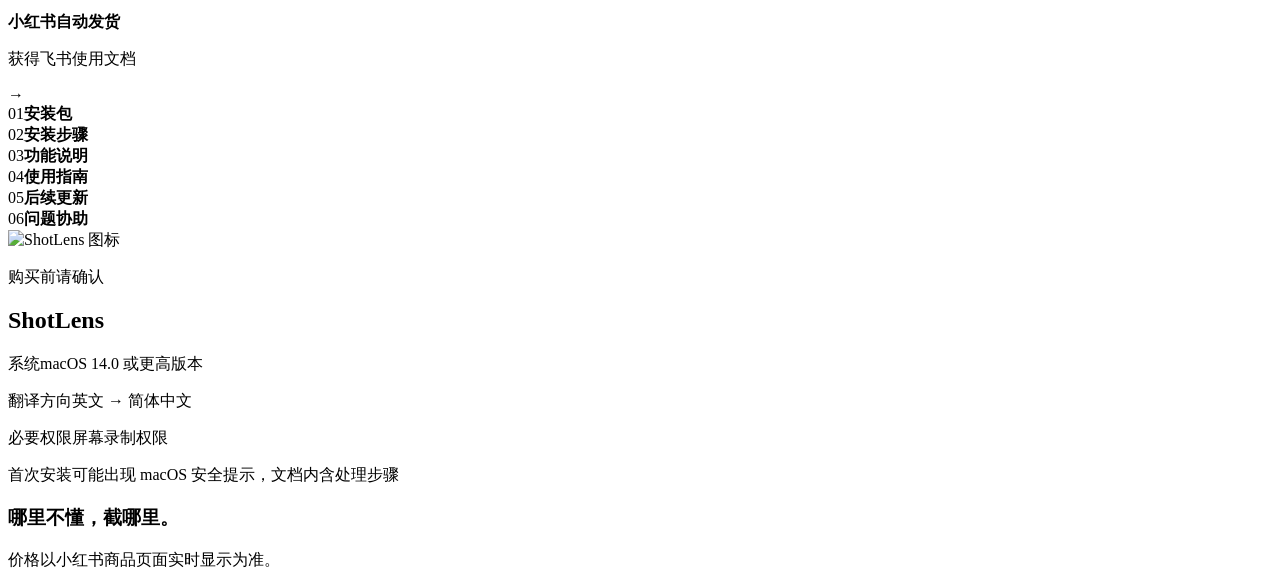
==== commit 120b1b44: "修复小选区 OCR 与自定义 API 翻译链路" ====
--- a/designs/xiaohongshu-product-page/versions/v1/index.html
+++ b/designs/xiaohongshu-product-page/versions/v1/index.html
@@ -172,10 +172,10 @@
             <div class="repo-identity"><img src="../../assets/shotlens-icon.png" alt=""><div><strong>ShotLens</strong><span>macOS 截图翻译</span></div><button>检查更新</button></div>
             <div class="repo-row"><div><b>屏幕录制权限</b><small>用于框选屏幕内容</small></div><span class="status-ok">● 已开启</span><button>打开设置</button></div>
             <div class="repo-row"><div><b>全局快捷键</b><small>默认 ⌥ S，也可自行设置</small></div><kbd>⌥</kbd><kbd>S</kbd></div>
-            <div class="repo-row"><div><b>翻译服务</b><small>默认限免或自备 API</small></div><span class="status-neutral">● 默认限免</span><button>自备 API</button></div>
+            <div class="repo-row"><div><b>翻译服务</b><small>自定义 API</small></div><span class="status-neutral">● 自定义 API</span><button>自定义 API</button></div>
             <button class="repo-primary">开始截图</button>
           </div>
-          <div class="console-points"><div><strong>全局快捷键</strong><span>随时唤起截图</span></div><div><strong>开机自动启动</strong><span>需要时一直都在</span></div><div><strong>API 自由选择</strong><span>默认限免或自备服务</span></div></div>
+          <div class="console-points"><div><strong>全局快捷键</strong><span>随时唤起截图</span></div><div><strong>开机自动启动</strong><span>需要时一直都在</span></div><div><strong>API 自由选择</strong><span>自定义 API 服务</span></div></div>
           <footer class="slide-footer"><span>ShotLens</span><span>代码结构还原 · 不绑定版本状态</span></footer>
         </article>
 
@@ -211,8 +211,8 @@
             <div class="privacy-node api"><span class="node-icon">A</span><strong>翻译 API</strong><small>接收识别出的英文</small></div>
           </div>
           <div class="api-choice">
-            <div><span class="choice-dot"></span><strong>默认限免</strong><p>当前可直接使用；可用性取决于服务商政策与额度。</p></div>
-            <div><span class="choice-dot hollow"></span><strong>自备 API</strong><p>支持配置兼容 OpenAI 的聊天补全接口，不限制服务商。</p></div>
+            <div><span class="choice-dot"></span><strong>自定义 API</strong><p>当前可直接使用；可用性取决于服务商政策与额度。</p></div>
+            <div><span class="choice-dot hollow"></span><strong>兼容 OpenAI API</strong><p>支持配置兼容 OpenAI 的聊天补全接口，不限制服务商。</p></div>
           </div>
           <p class="privacy-disclaimer">ShotLens 并非完全离线工具。截图像素不发送给翻译服务，但 OCR 识别出的文字会用于 API 翻译。</p>
           <footer class="slide-footer"><span>ShotLens</span><span>边界透明 · 选择自由</span></footer>
@@ -298,10 +298,10 @@
               <div class="repo-identity"><img src="../../assets/shotlens-icon.png" alt=""><div><strong>ShotLens</strong><span>macOS 截图翻译</span></div><button>检查更新</button></div>
               <div class="repo-row"><div><b>屏幕录制权限</b><small>用于框选屏幕内容</small></div><span class="status-ok">● 已开启</span><button>打开设置</button></div>
               <div class="repo-row"><div><b>全局快捷键</b><small>默认 ⌥ S，也可自行设置</small></div><kbd>⌥</kbd><kbd>S</kbd></div>
-              <div class="repo-row"><div><b>翻译服务</b><small>默认限免或自备 API</small></div><span class="status-neutral">● 默认限免</span><button>自备 API</button></div>
+              <div class="repo-row"><div><b>翻译服务</b><small>自定义 API</small></div><span class="status-neutral">● 自定义 API</span><button>自定义 API</button></div>
               <button class="repo-primary">开始截图</button>
             </div>
-            <div class="long-console-points"><p><strong>全局快捷键</strong><span>随时唤起截图</span></p><p><strong>开机自动启动</strong><span>打开电脑就能用</span></p><p><strong>默认限免 / 自备 API</strong><span>按自己的使用方式选择</span></p><small>界面依据当前仓库功能结构绘制，不绑定具体版本状态。</small></div>
+            <div class="long-console-points"><p><strong>全局快捷键</strong><span>随时唤起截图</span></p><p><strong>开机自动启动</strong><span>打开电脑就能用</span></p><p><strong>自定义 API</strong><span>按自己的使用方式选择</span></p><small>界面依据当前仓库功能结构绘制，不绑定具体版本状态。</small></div>
           </div>
         </section>
 
@@ -309,7 +309,7 @@
           <p class="section-number">06 · 隐私与翻译服务</p>
           <h2>处理边界，清清楚楚。</h2>
           <div class="privacy-flow"><div class="privacy-node local"><span class="node-icon">⌗</span><strong>截图与 OCR</strong><small>在 Mac 本机处理</small></div><div class="flow-arrow"><span>仅文字</span>→</div><div class="privacy-node api"><span class="node-icon">A</span><strong>翻译 API</strong><small>接收识别出的英文</small></div></div>
-          <div class="long-api"><div><strong>当前默认限免</strong><p>若服务商持续限免，可继续直接使用；可用性取决于服务商政策、额度及公共服务状态。</p></div><div><strong>也可使用自己的 API</strong><p>支持配置兼容 OpenAI 的聊天补全接口，适合希望自主管理额度的用户。</p></div></div>
+          <div class="long-api"><div><strong>当前自定义 API</strong><p>填写自己的兼容 OpenAI API 地址和 Key，由自己管理额度。</p></div><div><strong>也可使用自己的 API</strong><p>支持配置兼容 OpenAI 的聊天补全接口，适合希望自主管理额度的用户。</p></div></div>
           <p class="long-note">截图像素不发送给翻译服务；OCR 识别出的文字会用于 API 翻译，因此 ShotLens 并非完全离线工具。</p>
         </section>
 
